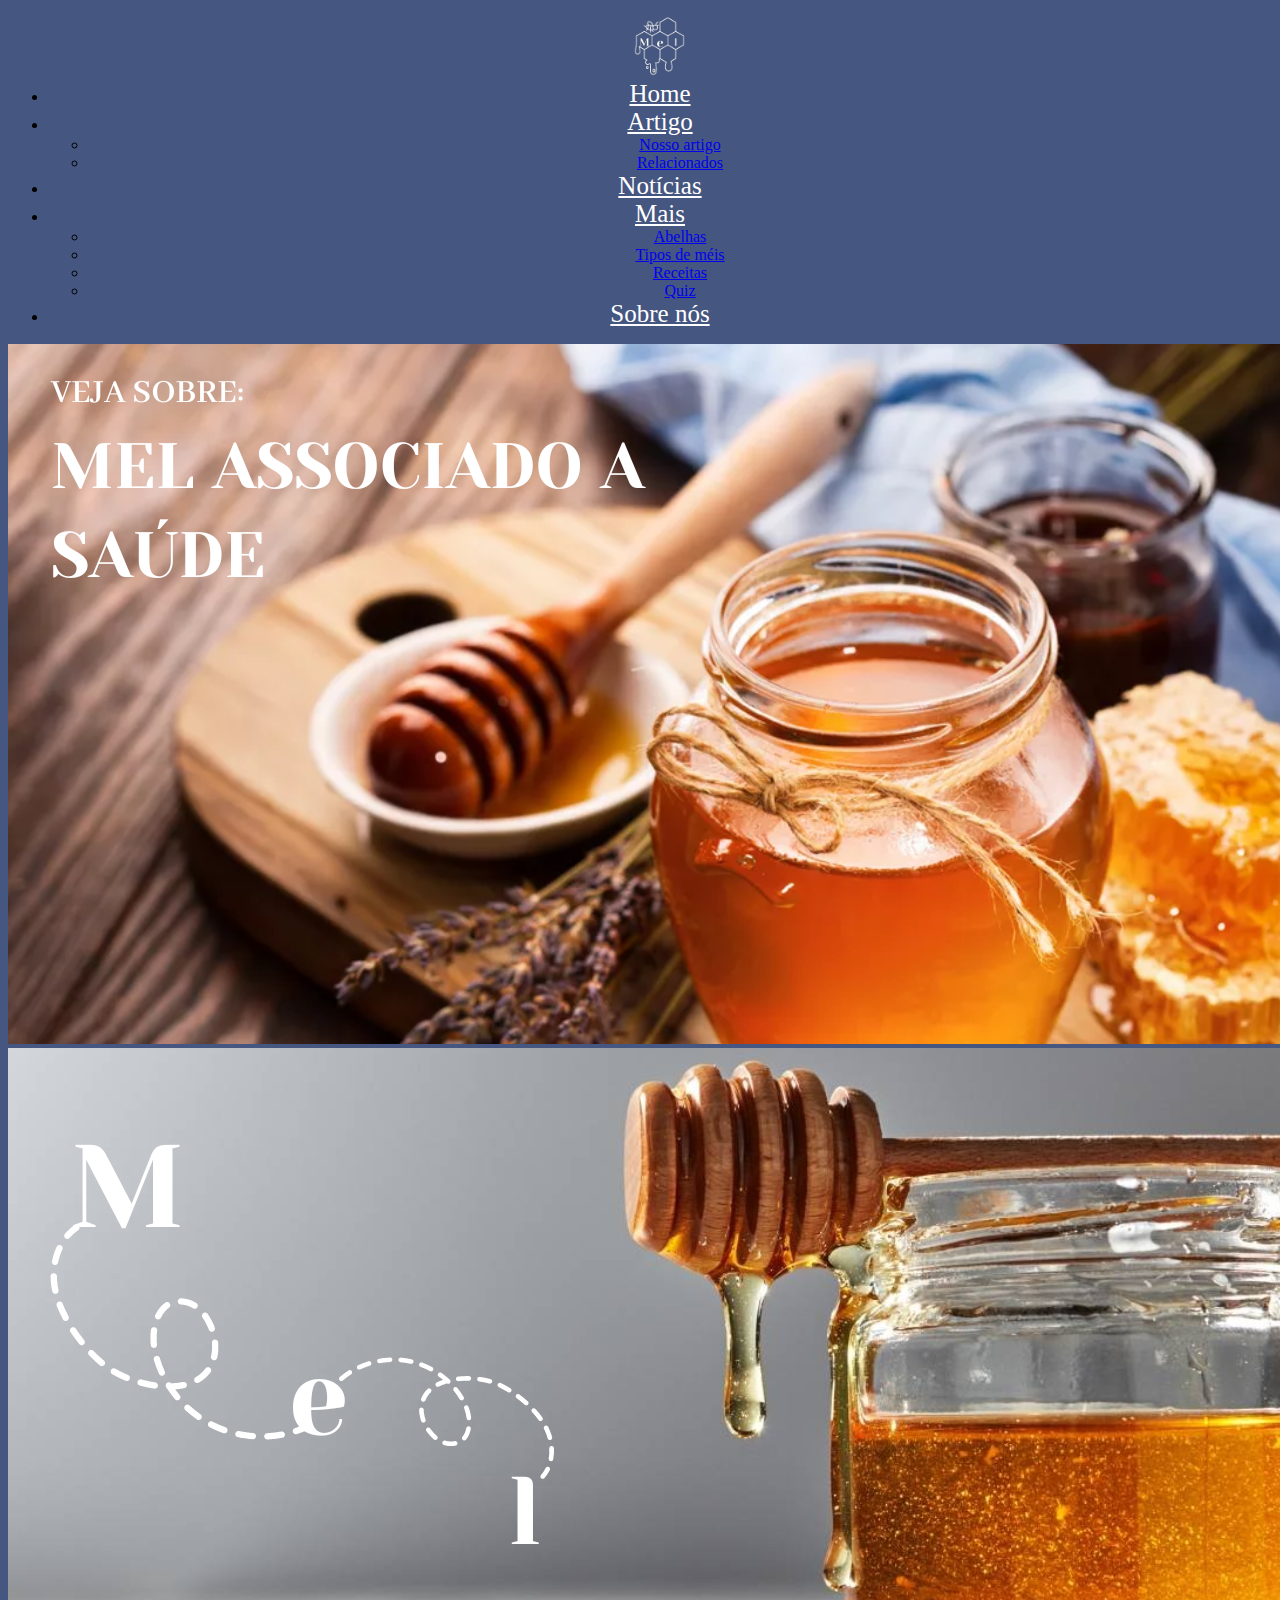
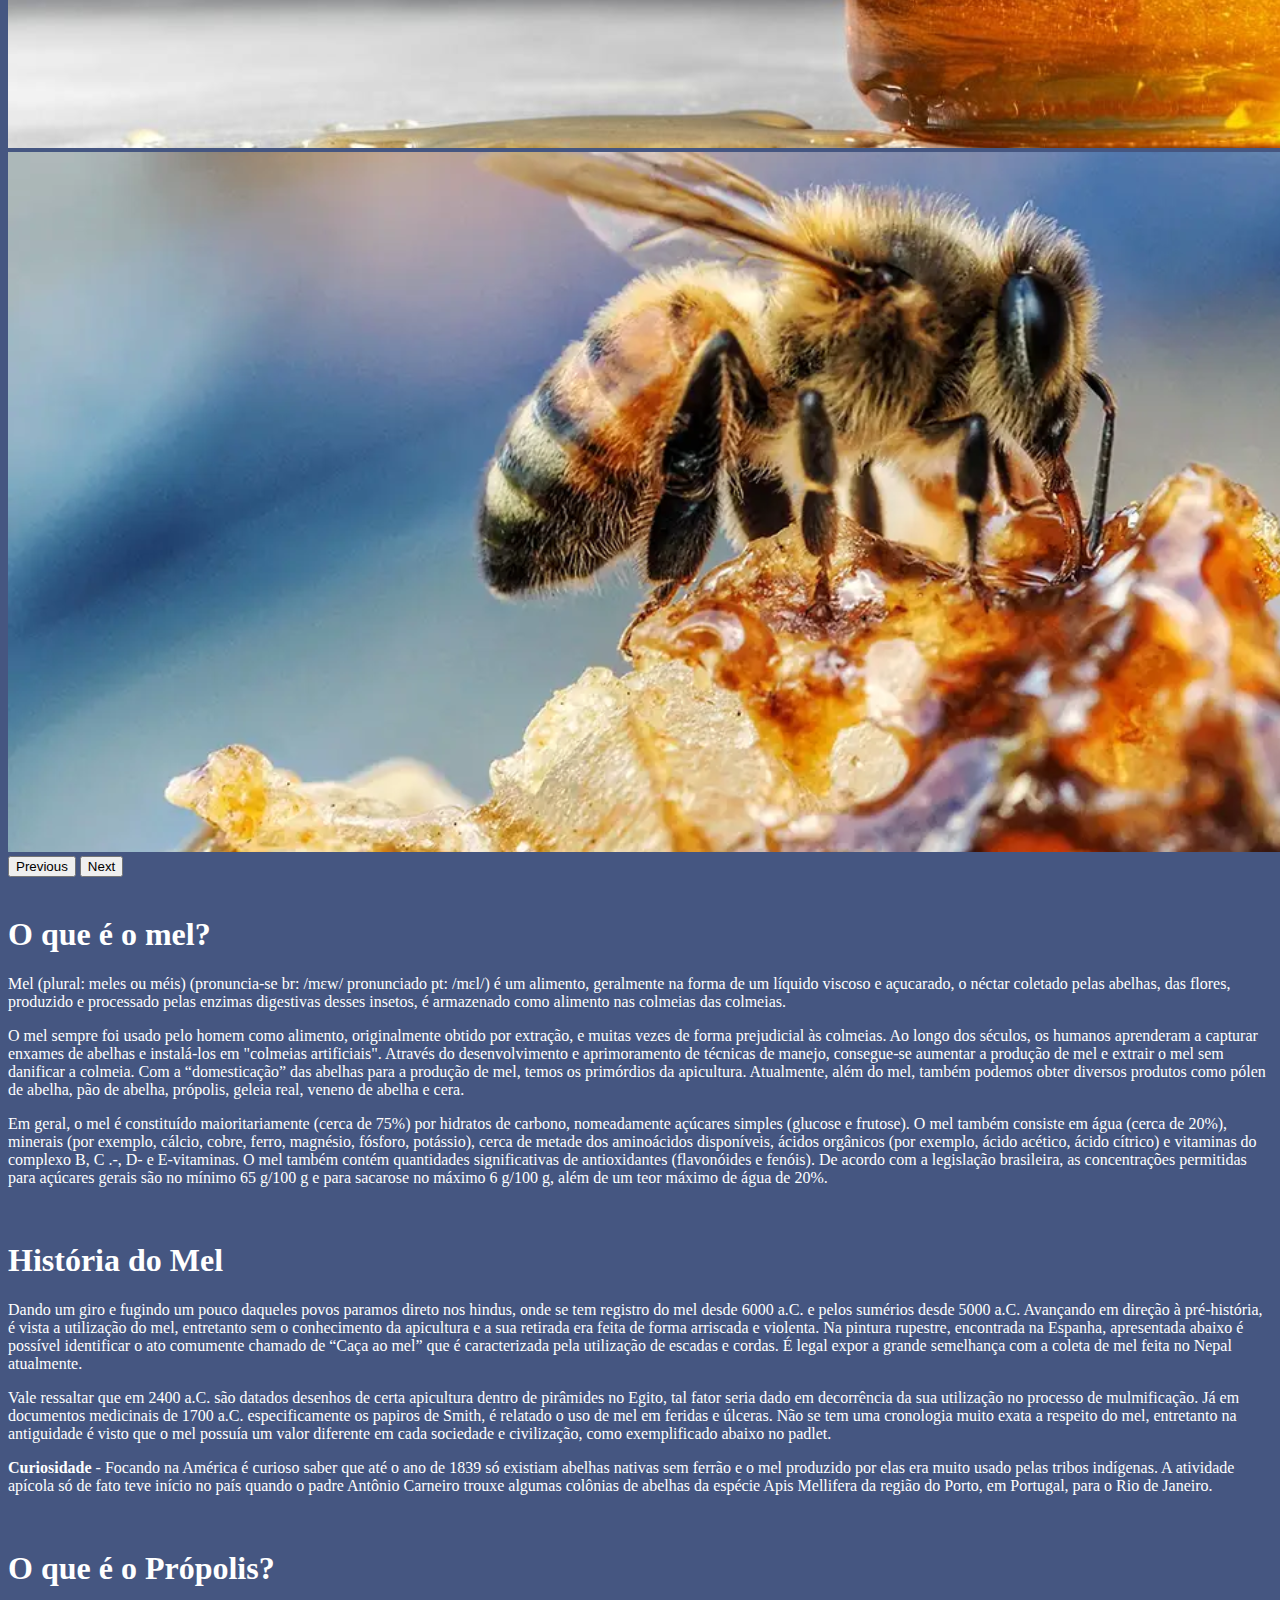
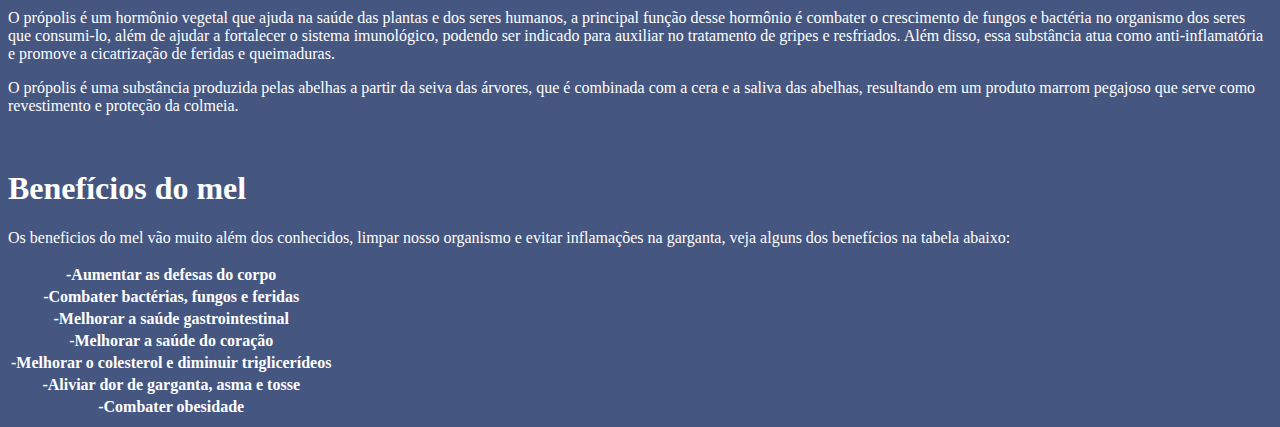
==== Home/Home.html @ 788f02ba "first commit" ====
<!DOCTYPE html>
<html lang="en">
<head>
    <meta charset="UTF-8">
    <meta http-equiv="X-UA-Compatible" content="IE=edge">
    <meta name="viewport" content="width=device-width, initial-scale=1.0">
    <link href="https://cdn.jsdelivr.net/npm/bootstrap@5.0.2/dist/css/bootstrap.min.css" rel="stylesheet" integrity="sha384-EVSTQN3/azprG1Anm3QDgpJLIm9Nao0Yz1ztcQTwFspd3yD65VohhpuuCOmLASjC" crossorigin="anonymous">
    <link rel="stylesheet" href="./Home.css">
    <title>Mel</title>
</head>
  
<body>
	<header>
		<nav class="navbar">
			<ul class="nav">
			
			<nav class="navbar">
			  <div class="container">
				<a class="navbar-brand " href="./Home.html">
				  <img src="./Assets/Logo.png" al.t="Mel" width="60" height="60">
				</a>
			  </div>
			</nav>
			
				<li class="nav-item">
					<a class="nav-link Home" aria-current="page" href="#">Home</a>
				</li>
			  
				<li class="nav-item dropdown">
					<a class="nav-link dropdown-toggle" data-bs-toggle="dropdown" href="#" role="button" aria-expanded="false">Artigo</a>
				
					<ul class="dropdown-menu">
					<li><a class="dropdown-item" href="#">Nosso artigo</a></li>
					<li><a class="dropdown-item" href="#">Relacionados</a></li>
					</ul>
				</li>
				
				<li class="nav-item">
					<a class="nav-link" href="#">Notícias</a>
				</li>
			  
				<li class="nav-item dropdown">
					<a class="nav-link dropdown-toggle" style="" data-bs-toggle="dropdown" href="#" role="button" aria-expanded="false">Mais</a>
				
					<ul class="dropdown-menu">
					<li><a class="dropdown-item" href="#">Abelhas</a></li>
					<li><a class="dropdown-item" href="#">Tipos de méis</a></li>
					<li><a class="dropdown-item" href="#">Receitas</a></li>
					<li><a class="dropdown-item" href="#">Quiz</a></li>
					</ul>
				</li>
			  
				<li class="nav-item">
					<a class="nav-link" href="#">Sobre nós</a>
				</li>
			  
			</ul>
		</nav>
	</header>

        <div id="carouselExampleControls" class="carousel slide" data-bs-ride="carousel">
            <div class="carousel-inner">
            <div class="carousel-item active">
                <img src="./Assets/carrossel1.png" class="d-block w-100" alt="...">
            </div>
            <div class="carousel-item">
                <img src="./Assets/carrossel2.png" class="d-block w-100" alt="...">
            </div>
            <div class="carousel-item">
                <img src="./Assets/carrossel3.png" class="d-block w-100" alt="...">
            </div>
            </div>
            <button class="carousel-control-prev" type="button" data-bs-target="#carouselExampleControls" data-bs-slide="prev">
            <span class="carousel-control-prev-icon" aria-hidden="true"></span>
            <span class="visually-hidden">Previous</span>
            </button>
            <button class="carousel-control-next" type="button" data-bs-target="#carouselExampleControls" data-bs-slide="next">
            <span class="carousel-control-next-icon" aria-hidden="true"></span>
            <span class="visually-hidden">Next</span>
            </button>
        </div>

        <br>

        <div id="mel-home">
            <h1>
                O que é o mel?
            </h1>
            <p>
                Mel (plural: meles ou méis) (pronuncia-se br: /mɛw/ pronunciado pt: /mɛl/) é um alimento, geralmente na forma de um líquido viscoso e açucarado, o néctar coletado pelas abelhas, das flores, produzido e processado pelas enzimas digestivas desses insetos, é armazenado como alimento nas colmeias das colmeias. 
            </p>
            <p>
                O mel sempre foi usado pelo homem como alimento, originalmente obtido por extração, e muitas vezes de forma prejudicial às colmeias. Ao longo dos séculos, os humanos aprenderam a capturar enxames de abelhas e instalá-los em "colmeias artificiais". Através do desenvolvimento e aprimoramento de técnicas de manejo, consegue-se aumentar a produção de mel e extrair o mel sem danificar a colmeia. Com a “domesticação” das abelhas para a produção de mel, temos os primórdios da apicultura.
                Atualmente, além do mel, também podemos obter diversos produtos como pólen de abelha, pão de abelha, própolis, geleia real, veneno de abelha e cera.
            </p>
            <p>
                Em geral, o mel é constituído maioritariamente (cerca de 75%) por hidratos de carbono, nomeadamente açúcares simples (glucose e frutose). O mel também consiste em água (cerca de 20%), minerais (por exemplo, cálcio, cobre, ferro, magnésio, fósforo, potássio), cerca de metade dos aminoácidos disponíveis, ácidos orgânicos (por exemplo, ácido acético, ácido cítrico) e vitaminas do complexo B, C .-, D- e E-vitaminas. O mel também contém quantidades significativas de antioxidantes (flavonóides e fenóis).
                De acordo com a legislação brasileira, as concentrações permitidas para açúcares gerais são no mínimo 65 g/100 g e para sacarose no máximo 6 g/100 g, além de um teor máximo de água de 20%.
            </p>
            <br>
            <h1>
                História do Mel
            </h1>
            <p>
                Dando um giro e fugindo um pouco daqueles povos paramos direto nos hindus, onde se tem registro do mel desde 6000 a.C. e pelos sumérios desde 5000 a.C. Avançando em direção à pré-história, é vista a utilização do mel, entretanto sem o conhecimento da apicultura e a sua retirada era feita de forma arriscada e violenta. Na pintura rupestre, encontrada na Espanha, apresentada abaixo é possível identificar o ato comumente chamado de “Caça ao mel” que é caracterizada pela utilização de escadas e cordas. É legal expor a grande semelhança com a coleta de mel feita no Nepal atualmente.
            </p>
            <p>
                Vale ressaltar que em 2400 a.C. são datados desenhos de certa apicultura dentro de pirâmides no Egito, tal fator seria dado em decorrência da sua utilização no processo de mulmificação. Já em documentos medicinais de 1700 a.C. especificamente os papiros de Smith, é relatado o uso de mel em feridas e úlceras. Não se tem uma cronologia muito exata a respeito do mel, entretanto na antiguidade é visto que o mel possuía um valor diferente em cada sociedade e civilização, como exemplificado abaixo no padlet. 
            </p>
            <p>
            <b>Curiosidade</b> - Focando na América é curioso saber que até o ano de 1839 só existiam abelhas nativas sem ferrão e o mel produzido por elas era muito usado pelas tribos indígenas. A atividade apícola só de fato teve início no país quando o padre Antônio Carneiro trouxe algumas colônias de abelhas da espécie Apis Mellifera da região do Porto, em Portugal, para o Rio de Janeiro.
            </p>
            <br>
            <h1>
                O que é o Própolis?
            </h1>
            <p>
                O própolis é um hormônio vegetal que ajuda na saúde das plantas e dos seres humanos, a principal função desse hormônio é combater o crescimento de fungos e bactéria no organismo dos seres que consumi-lo, além de ajudar a fortalecer o sistema imunológico, podendo ser indicado para auxiliar no tratamento de gripes e resfriados. Além disso, essa substância atua como anti-inflamatória e promove a cicatrização de feridas e queimaduras.
            </p>
            <p>
                O própolis é uma substância produzida pelas abelhas a partir da seiva das árvores, que é combinada com a cera e a saliva das abelhas, resultando em um produto marrom pegajoso que serve como revestimento e proteção da colmeia.
            </p>
            <br>
            <h1>
                Benefícios do mel
            </h1>
            <p>
                Os beneficios do mel vão muito além dos conhecidos, limpar nosso organismo e evitar inflamações na garganta, veja alguns dos benefícios na tabela abaixo:
            </p>
            <table class="table table-dark table-striped">
                <tbody>
                    <tr>
                        <th scope="row">-Aumentar as defesas do corpo</th>
                    </tr>
                    <tr>
                        <th scope="row">-Combater bactérias, fungos e feridas</th>
                    </tr>
                    <tr>
                        <th scope="row">-Melhorar a saúde gastrointestinal</th>
                    </tr>
                    <tr>
                        <th scope="row">-Melhorar a saúde do coração</th>
                    </tr>
                    <tr>
                        <th scope="row">-Melhorar o colesterol e diminuir triglicerídeos</th>
                    </tr>
                    <tr>
                        <th scope="row">-Aliviar dor de garganta, asma e tosse</th>
                    </tr>
                    <tr>
                        <th scope="row">-Combater obesidade</th>
                    </tr>
                </tbody>
          </table>
        </div>
    <script src="https://cdn.jsdelivr.net/npm/bootstrap@5.2.2/dist/js/bootstrap.bundle.min.js" integrity="sha384-OERcA2EqjJCMA+/3y+gxIOqMEjwtxJY7qPCqsdltbNJuaOe923+mo//f6V8Qbsw3" crossorigin="anonymous"></script>
  </body>
</html>
---- Home/Home.css ----
body{
    background-color: #455681;
}

.navbar {
    background-color:#455681; 
    font-family:Lucida Bright;
    justify-content: left;
    text-align: center;
}

a.nav-link.Home {
    justify-content: right;
    text-align: right;
    color:white; 
    font-size:25px;
}

a.nav-link.dropdown-toggle {
    color:white; 
    font-size:25px;
}

a.nav-link {
    color:white; 
    font-size:25px
}

div#mel-home {
    color:white; 
    font: size 10px;
}
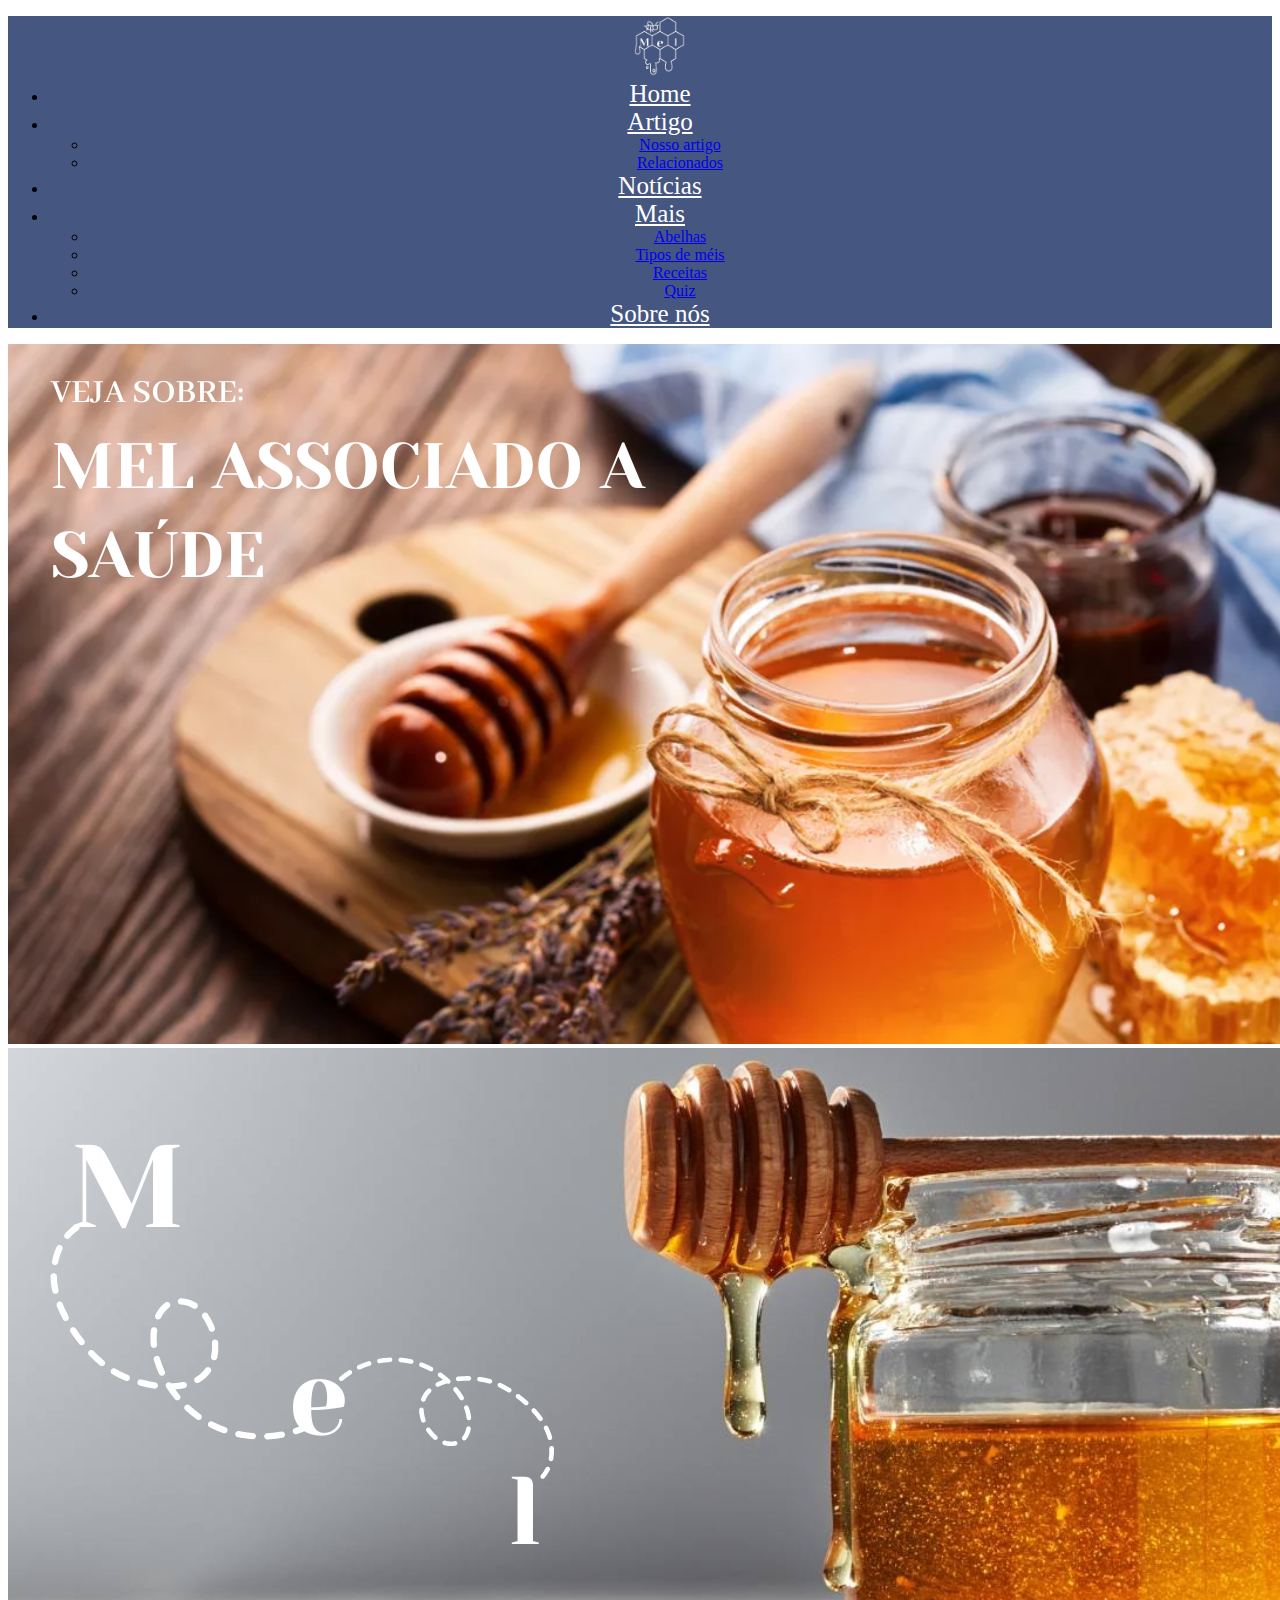
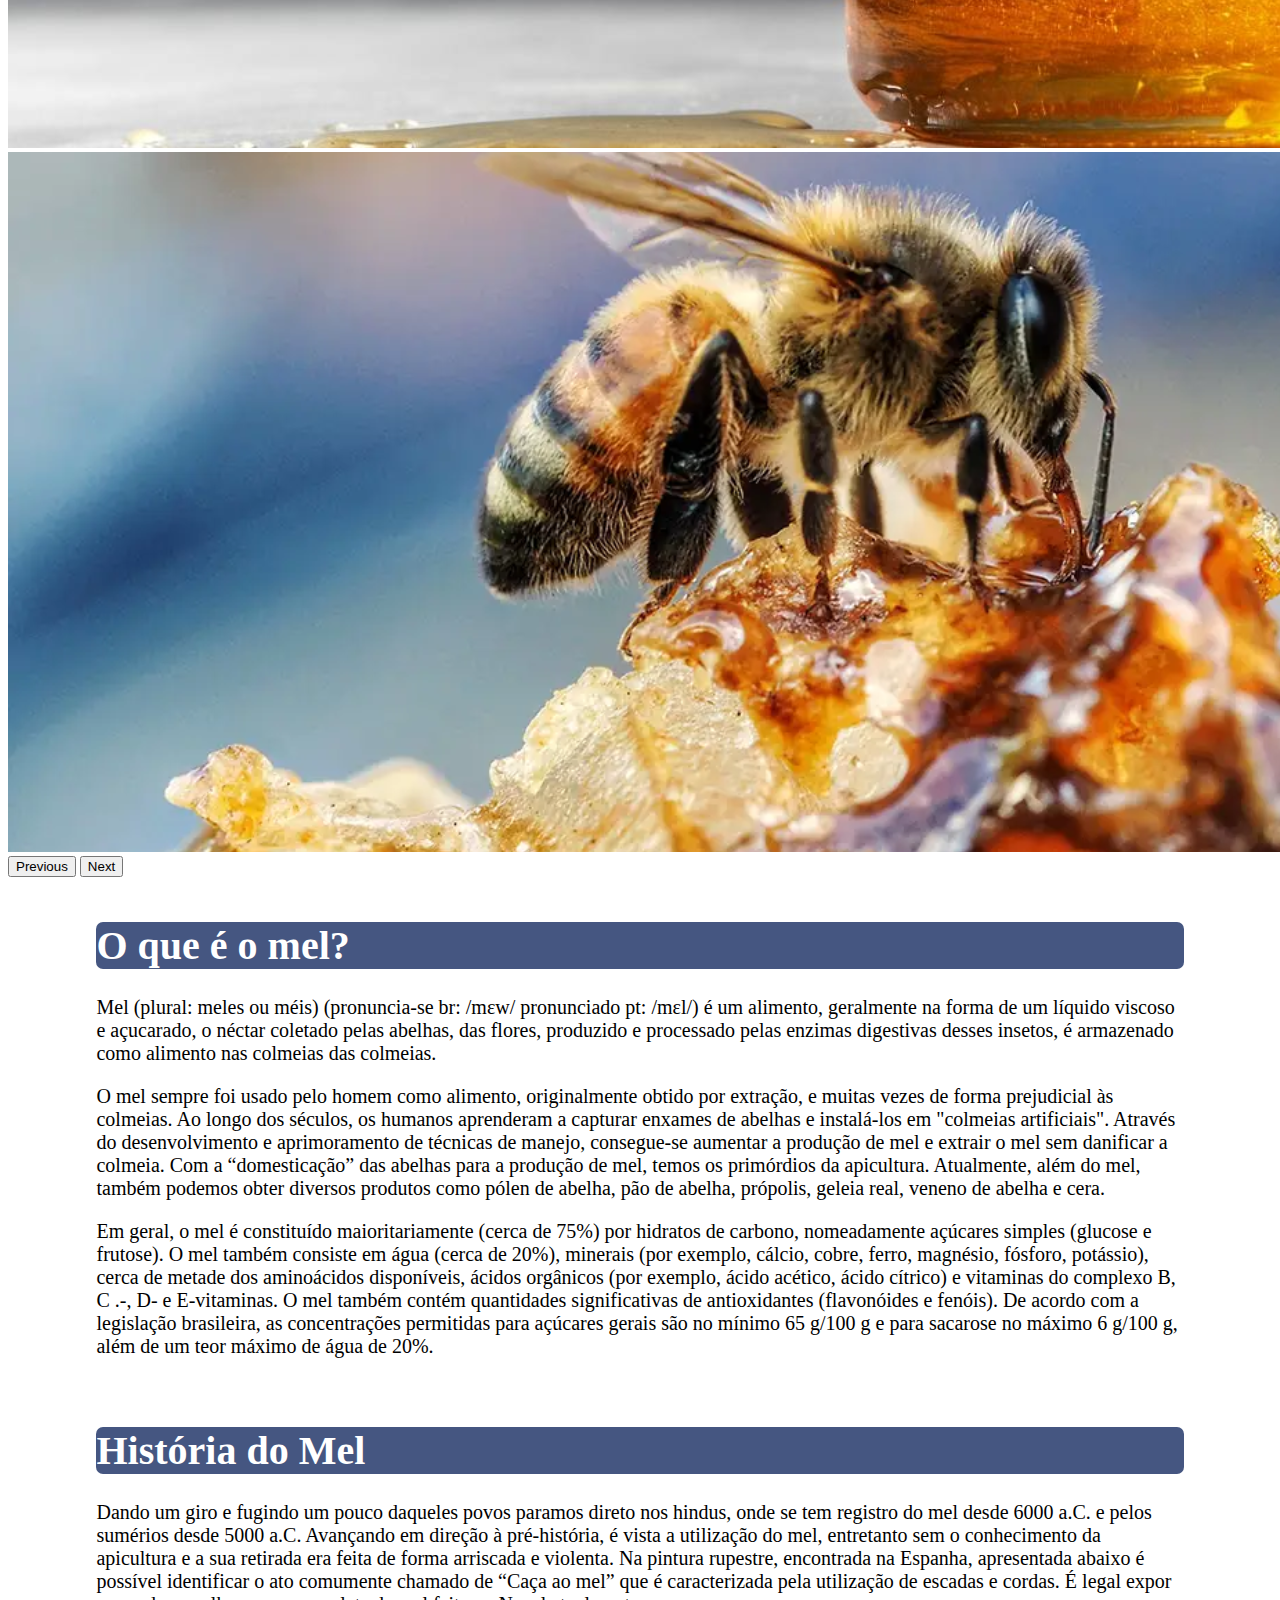
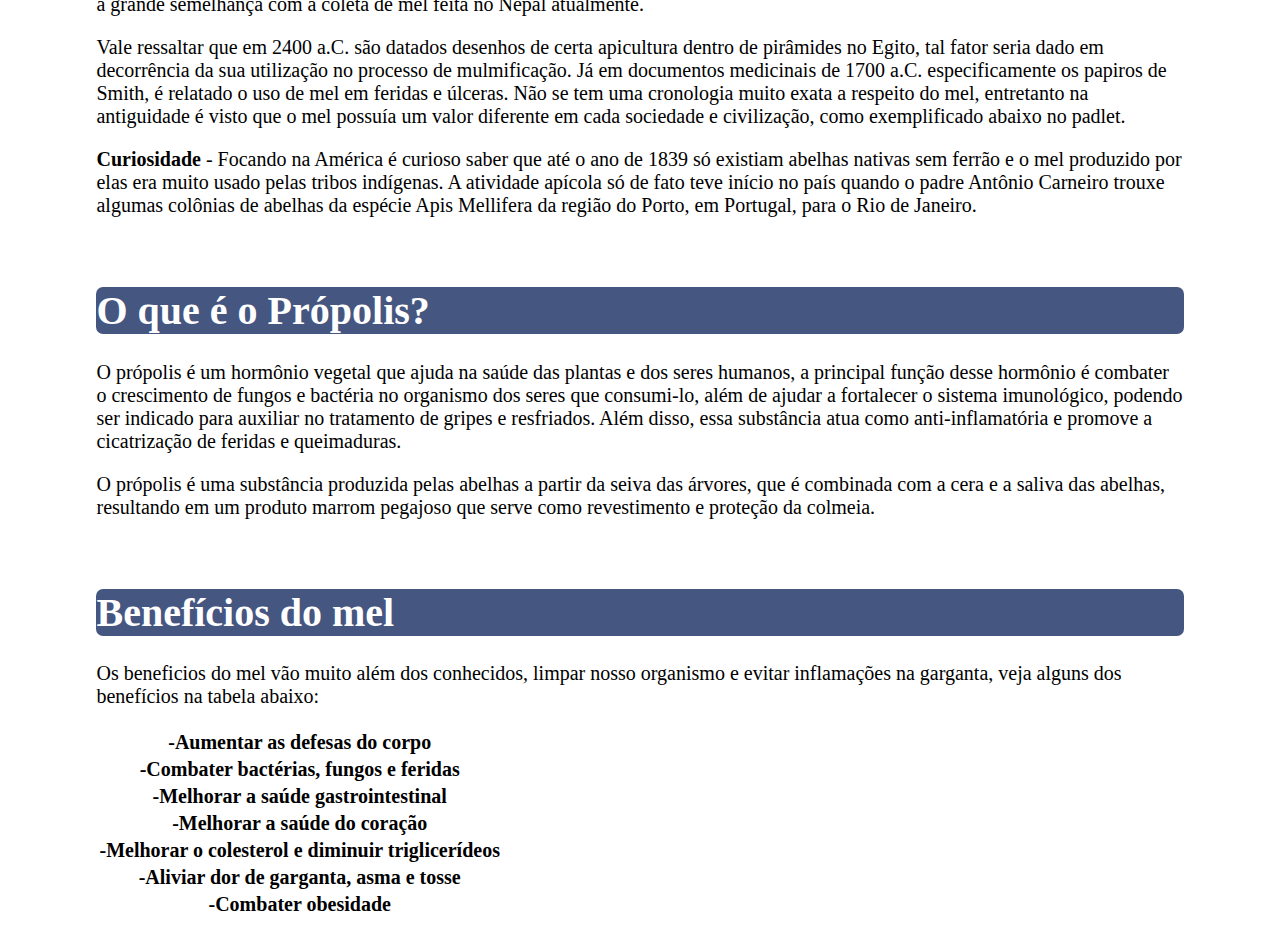
==== commit 5249070d: "second commit" ====
--- a/Home/Home.html
+++ b/Home/Home.html
@@ -23,15 +23,15 @@
 			</nav>
 			
 				<li class="nav-item">
-					<a class="nav-link Home" aria-current="page" href="#">Home</a>
+					<a class="nav-link Home" aria-current="page" href="#./Home.html">Home</a>
 				</li>
 			  
 				<li class="nav-item dropdown">
 					<a class="nav-link dropdown-toggle" data-bs-toggle="dropdown" href="#" role="button" aria-expanded="false">Artigo</a>
 				
 					<ul class="dropdown-menu">
-					<li><a class="dropdown-item" href="#">Nosso artigo</a></li>
-					<li><a class="dropdown-item" href="#">Relacionados</a></li>
+					<li><a class="dropdown-item" href="./Assets/ArtigoC.pdf">Nosso artigo</a></li>
+					<li><a class="dropdown-item" href="C:\Users\giova\Downloads\ETEC\PW\SiteMel\ArtigosR\ArtigosR.html">Relacionados</a></li>
 					</ul>
 				</li>
 				
@@ -127,7 +127,7 @@
             <p>
                 Os beneficios do mel vão muito além dos conhecidos, limpar nosso organismo e evitar inflamações na garganta, veja alguns dos benefícios na tabela abaixo:
             </p>
-            <table class="table table-dark table-striped">
+            <table class="table table-striped border-warning">
                 <tbody>
                     <tr>
                         <th scope="row">-Aumentar as defesas do corpo</th>
--- a/Home/Home.css
+++ b/Home/Home.css
@@ -1,5 +1,5 @@
 body{
-    background-color: #455681;
+    background-color: white;
 }
 
 .navbar {
@@ -27,7 +27,17 @@
 }
 
 div#mel-home {
-    color:white; 
-    font: size 10px;
+    color:black; 
+    font-size: 20px;
+    margin-top: auto;
+    margin-inline-start: 7%;
+    margin-inline-end: 7%;
 }
 
+h1 {
+    background-color: #455681;
+    color: white;
+    border-radius: 7px
+}
+
+
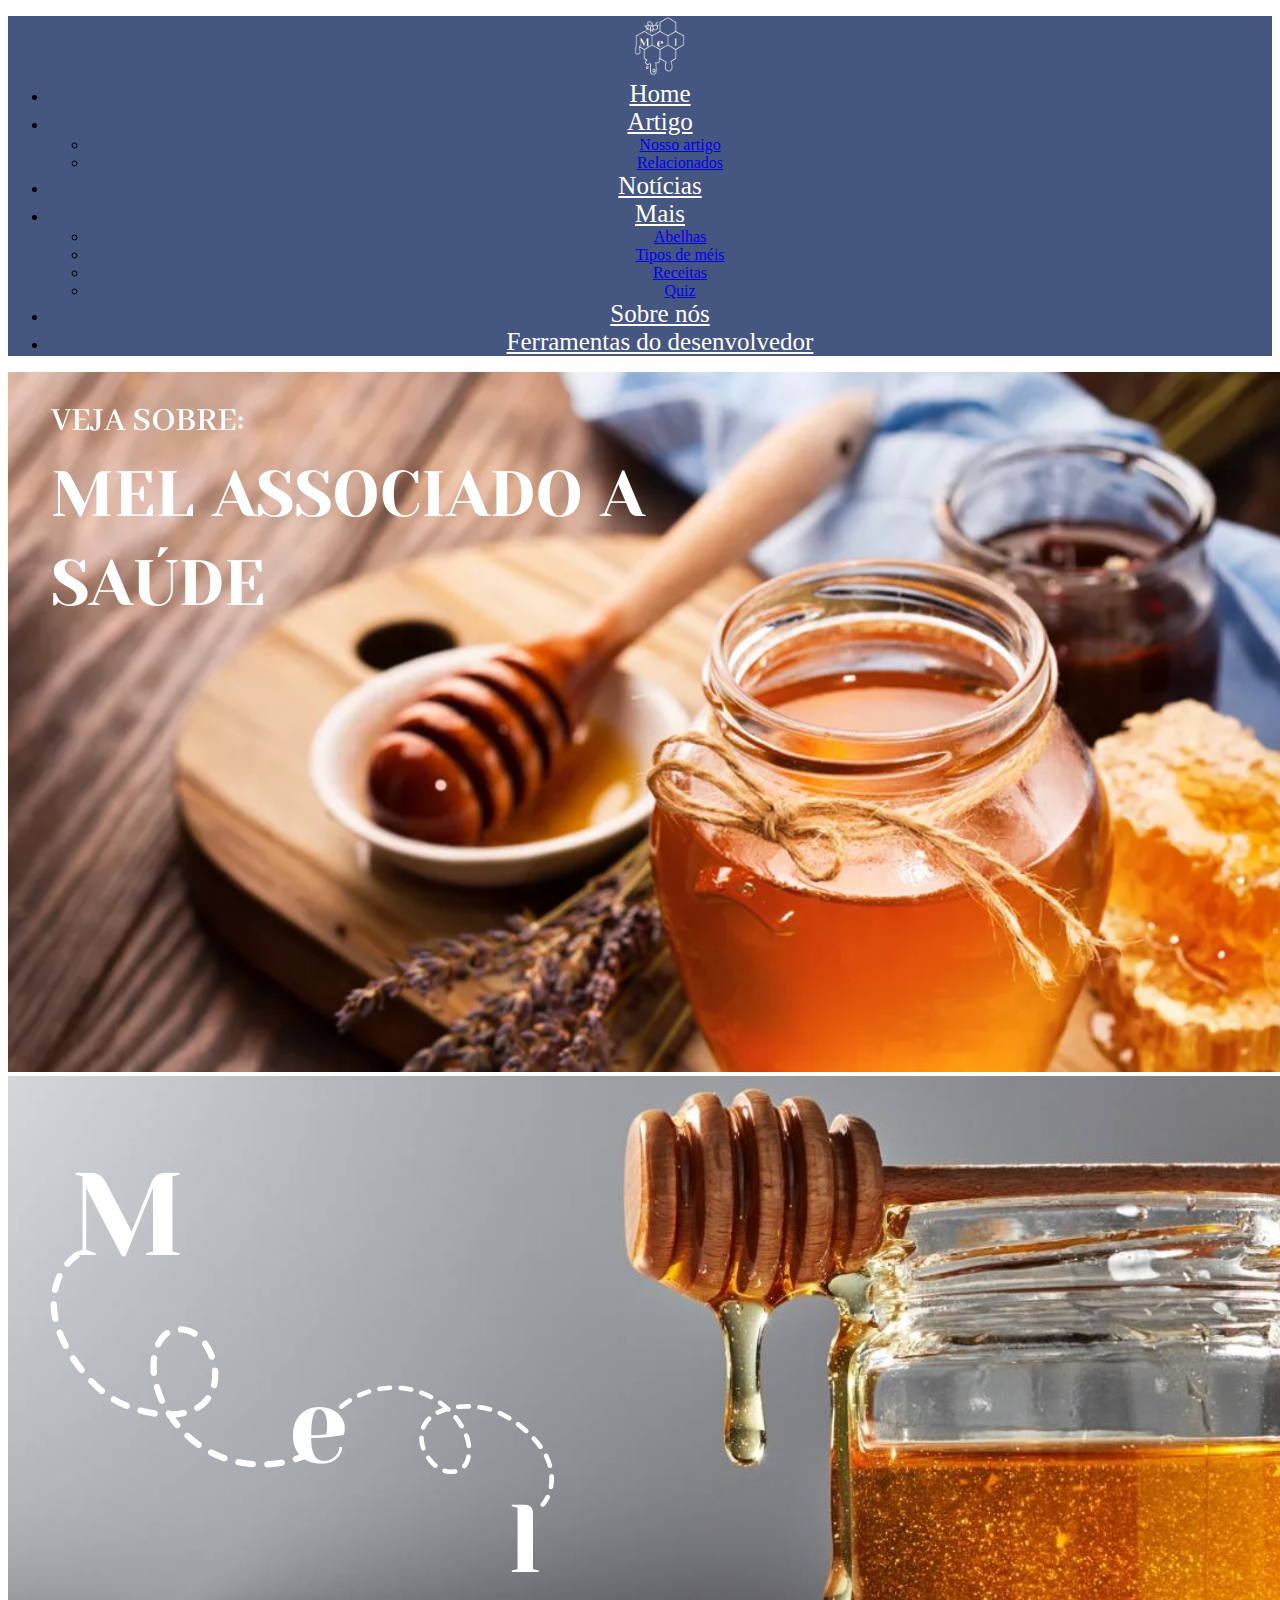
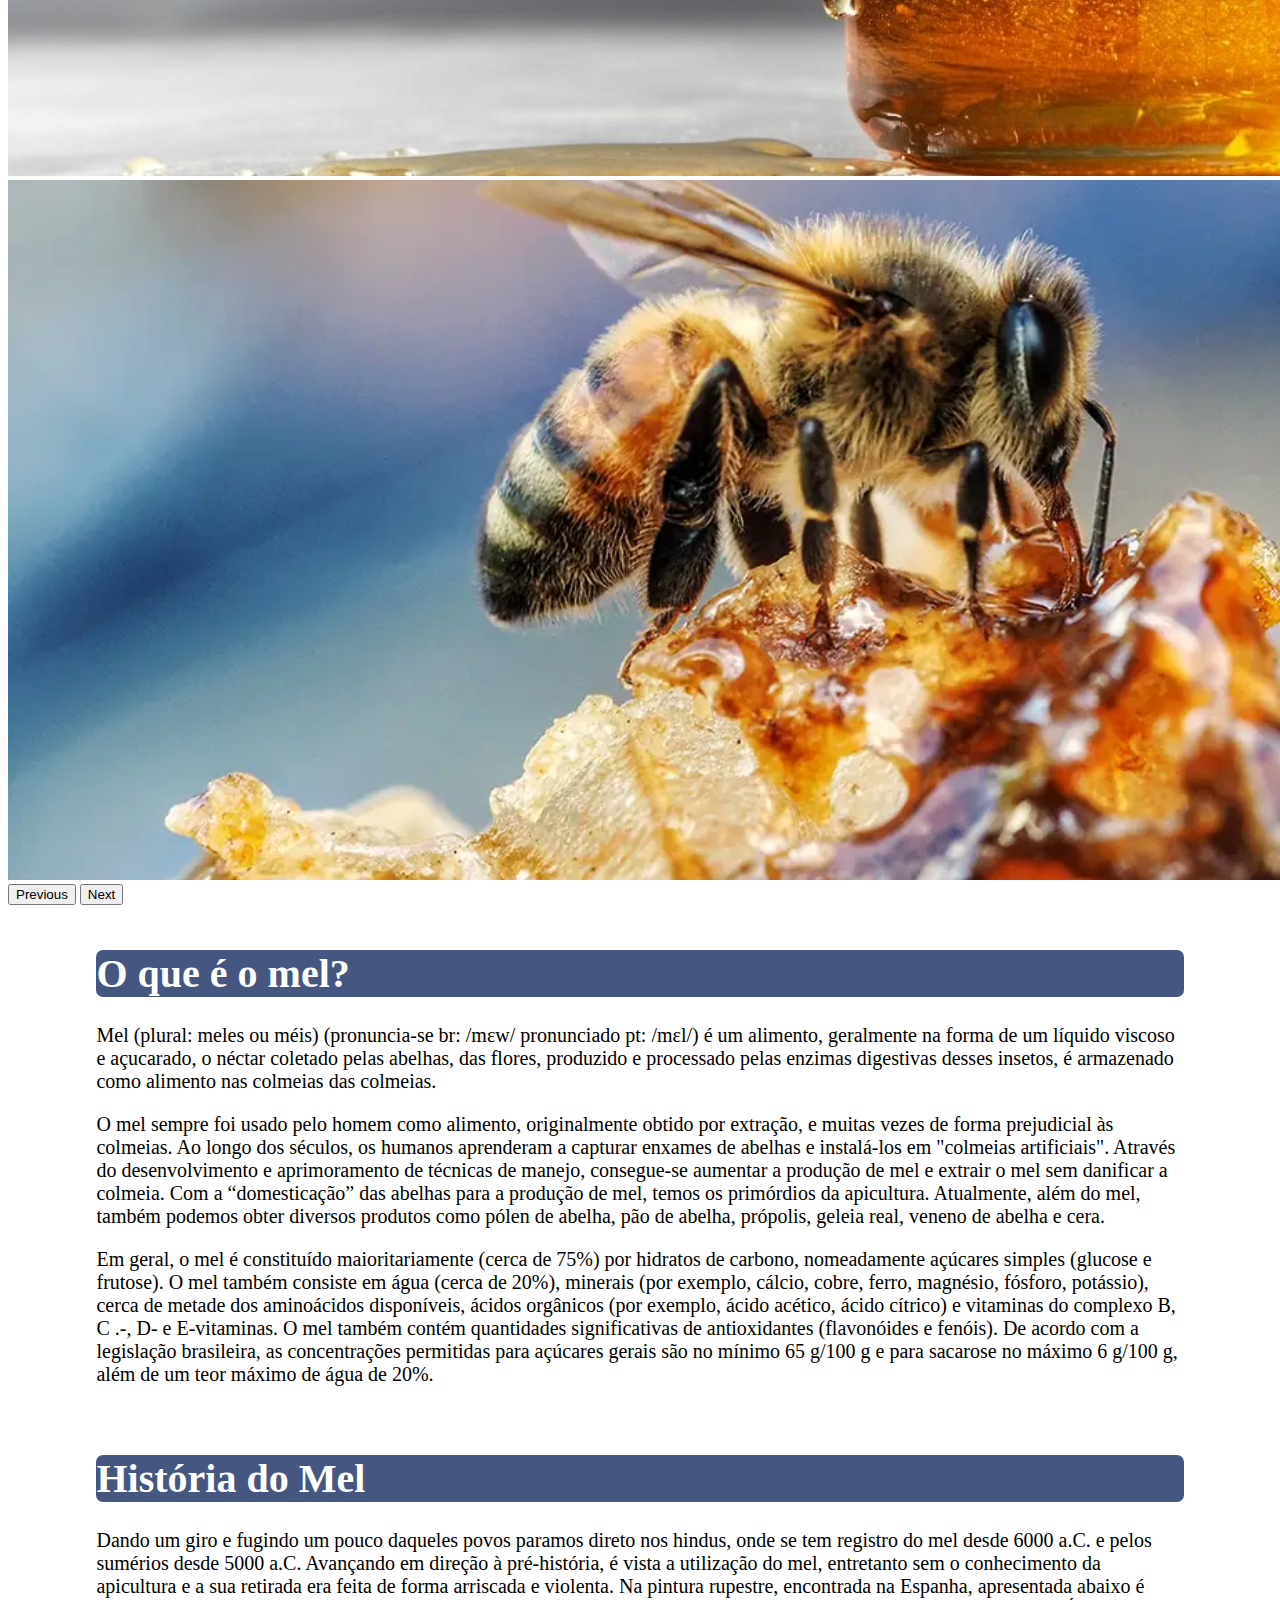
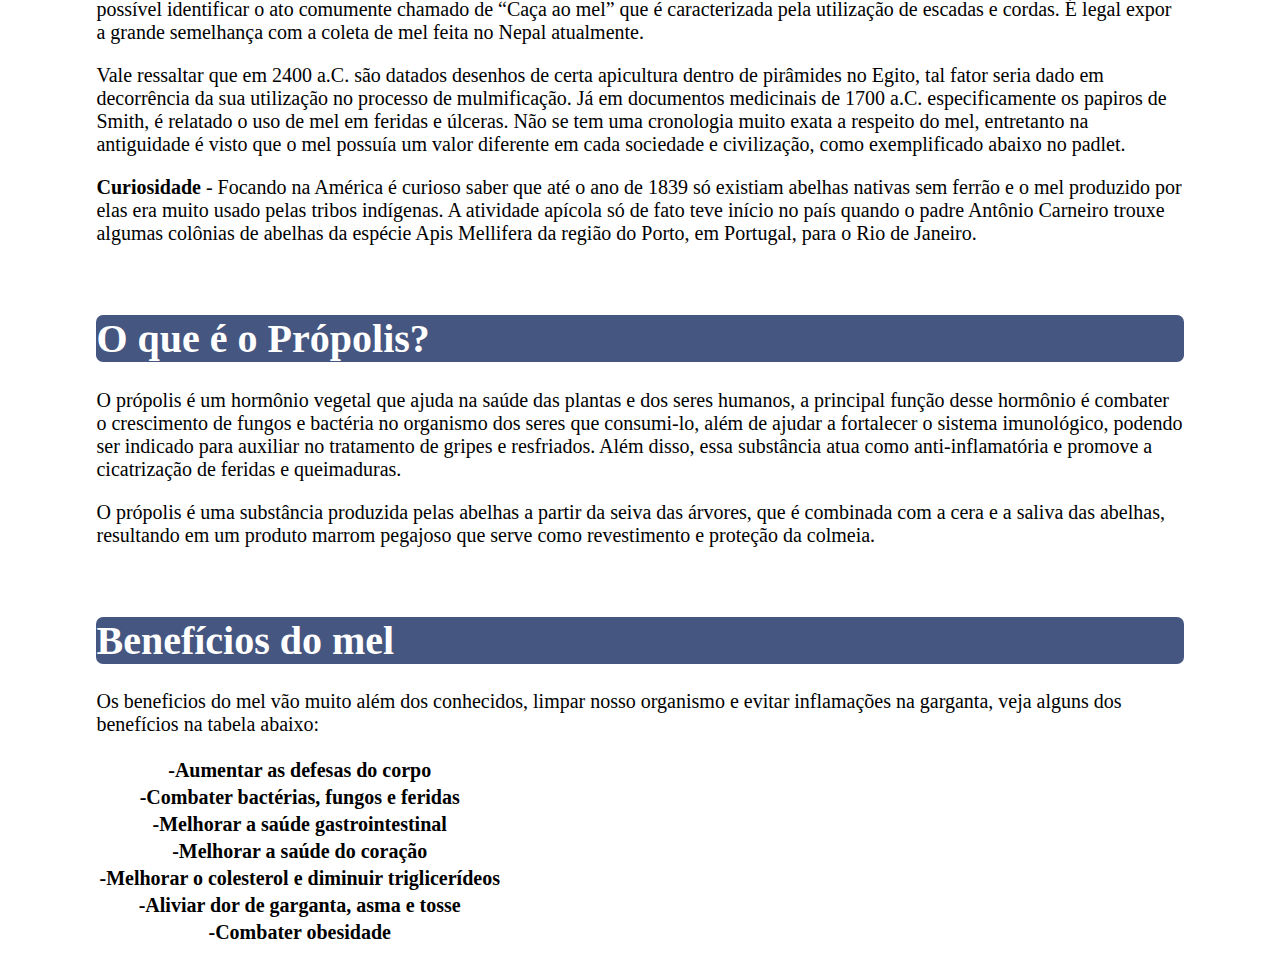
==== commit adfd5f97: "terceiro commit" ====
--- a/Home/Home.html
+++ b/Home/Home.html
@@ -23,7 +23,7 @@
 			</nav>
 			
 				<li class="nav-item">
-					<a class="nav-link Home" aria-current="page" href="#./Home.html">Home</a>
+					<a class="nav-link Home" aria-current="page" href="C:\Users\giova\Downloads\ETEC\PW\SiteMel\Home\Home.html">Home</a>
 				</li>
 			  
 				<li class="nav-item dropdown">
@@ -36,22 +36,26 @@
 				</li>
 				
 				<li class="nav-item">
-					<a class="nav-link" href="#">Notícias</a>
+					<a class="nav-link" href="C:\Users\giova\Downloads\ETEC\PW\SiteMel\Notícias\Notícias.html">Notícias</a>
 				</li>
 			  
 				<li class="nav-item dropdown">
 					<a class="nav-link dropdown-toggle" style="" data-bs-toggle="dropdown" href="#" role="button" aria-expanded="false">Mais</a>
 				
 					<ul class="dropdown-menu">
-					<li><a class="dropdown-item" href="#">Abelhas</a></li>
-					<li><a class="dropdown-item" href="#">Tipos de méis</a></li>
-					<li><a class="dropdown-item" href="#">Receitas</a></li>
-					<li><a class="dropdown-item" href="#">Quiz</a></li>
+					<li><a class="dropdown-item" href="C:\Users\giova\Downloads\ETEC\PW\SiteMel\Abelhas\Abelhas.html">Abelhas</a></li>
+					<li><a class="dropdown-item" href="C:\Users\giova\Downloads\ETEC\PW\SiteMel\Tipos de méis\TiposM.html">Tipos de méis</a></li>
+					<li><a class="dropdown-item" href="C:\Users\giova\Downloads\ETEC\PW\SiteMel\Receitas\Receitas.html">Receitas</a></li>
+					<li><a class="dropdown-item" href="C:\Users\giova\Downloads\ETEC\PW\SiteMel\Quiz\quiz.html">Quiz</a></li>
 					</ul>
 				</li>
 			  
 				<li class="nav-item">
-					<a class="nav-link" href="#">Sobre nós</a>
+					<a class="nav-link" href="C:\Users\giova\Downloads\ETEC\PW\SiteMel\SobreN\SobreN.html">Sobre nós</a>
+				</li>
+
+                <li class="nav-item">
+					<a class="nav-link" href="C:\Users\giova\Downloads\ETEC\PW\SiteMel\FerramentasD\FerramentasD.html">Ferramentas do desenvolvedor</a>
 				</li>
 			  
 			</ul>
@@ -83,9 +87,13 @@
         <br>
 
         <div id="mel-home">
+
             <h1>
                 O que é o mel?
             </h1>
+
+            <div class="mel-oq">
+
             <p>
                 Mel (plural: meles ou méis) (pronuncia-se br: /mɛw/ pronunciado pt: /mɛl/) é um alimento, geralmente na forma de um líquido viscoso e açucarado, o néctar coletado pelas abelhas, das flores, produzido e processado pelas enzimas digestivas desses insetos, é armazenado como alimento nas colmeias das colmeias. 
             </p>
@@ -97,10 +105,16 @@
                 Em geral, o mel é constituído maioritariamente (cerca de 75%) por hidratos de carbono, nomeadamente açúcares simples (glucose e frutose). O mel também consiste em água (cerca de 20%), minerais (por exemplo, cálcio, cobre, ferro, magnésio, fósforo, potássio), cerca de metade dos aminoácidos disponíveis, ácidos orgânicos (por exemplo, ácido acético, ácido cítrico) e vitaminas do complexo B, C .-, D- e E-vitaminas. O mel também contém quantidades significativas de antioxidantes (flavonóides e fenóis).
                 De acordo com a legislação brasileira, as concentrações permitidas para açúcares gerais são no mínimo 65 g/100 g e para sacarose no máximo 6 g/100 g, além de um teor máximo de água de 20%.
             </p>
+
+            </div>
+
             <br>
             <h1>
                 História do Mel
             </h1>
+
+            <div class="mel-oq">
+
             <p>
                 Dando um giro e fugindo um pouco daqueles povos paramos direto nos hindus, onde se tem registro do mel desde 6000 a.C. e pelos sumérios desde 5000 a.C. Avançando em direção à pré-história, é vista a utilização do mel, entretanto sem o conhecimento da apicultura e a sua retirada era feita de forma arriscada e violenta. Na pintura rupestre, encontrada na Espanha, apresentada abaixo é possível identificar o ato comumente chamado de “Caça ao mel” que é caracterizada pela utilização de escadas e cordas. É legal expor a grande semelhança com a coleta de mel feita no Nepal atualmente.
             </p>
@@ -110,20 +124,32 @@
             <p>
             <b>Curiosidade</b> - Focando na América é curioso saber que até o ano de 1839 só existiam abelhas nativas sem ferrão e o mel produzido por elas era muito usado pelas tribos indígenas. A atividade apícola só de fato teve início no país quando o padre Antônio Carneiro trouxe algumas colônias de abelhas da espécie Apis Mellifera da região do Porto, em Portugal, para o Rio de Janeiro.
             </p>
+
+            </div>
             <br>
+
             <h1>
                 O que é o Própolis?
             </h1>
+
+            <div class="mel-oq">
+
             <p>
                 O própolis é um hormônio vegetal que ajuda na saúde das plantas e dos seres humanos, a principal função desse hormônio é combater o crescimento de fungos e bactéria no organismo dos seres que consumi-lo, além de ajudar a fortalecer o sistema imunológico, podendo ser indicado para auxiliar no tratamento de gripes e resfriados. Além disso, essa substância atua como anti-inflamatória e promove a cicatrização de feridas e queimaduras.
             </p>
             <p>
                 O própolis é uma substância produzida pelas abelhas a partir da seiva das árvores, que é combinada com a cera e a saliva das abelhas, resultando em um produto marrom pegajoso que serve como revestimento e proteção da colmeia.
             </p>
+
+            </div>
+
             <br>
             <h1>
                 Benefícios do mel
             </h1>
+
+            <div class="mel-oq">
+
             <p>
                 Os beneficios do mel vão muito além dos conhecidos, limpar nosso organismo e evitar inflamações na garganta, veja alguns dos benefícios na tabela abaixo:
             </p>
@@ -152,7 +178,13 @@
                     </tr>
                 </tbody>
           </table>
+
         </div>
-    <script src="https://cdn.jsdelivr.net/npm/bootstrap@5.2.2/dist/js/bootstrap.bundle.min.js" integrity="sha384-OERcA2EqjJCMA+/3y+gxIOqMEjwtxJY7qPCqsdltbNJuaOe923+mo//f6V8Qbsw3" crossorigin="anonymous"></script>
-  </body>
+
+        </div>
+        <script src="https://cdn.jsdelivr.net/npm/bootstrap@5.2.2/dist/js/bootstrap.bundle.min.js" integrity="sha384-OERcA2EqjJCMA+/3y+gxIOqMEjwtxJY7qPCqsdltbNJuaOe923+mo//f6V8Qbsw3" crossorigin="anonymous"></script>
+        <footer>
+            
+        </footer>
+    </body>
 </html>